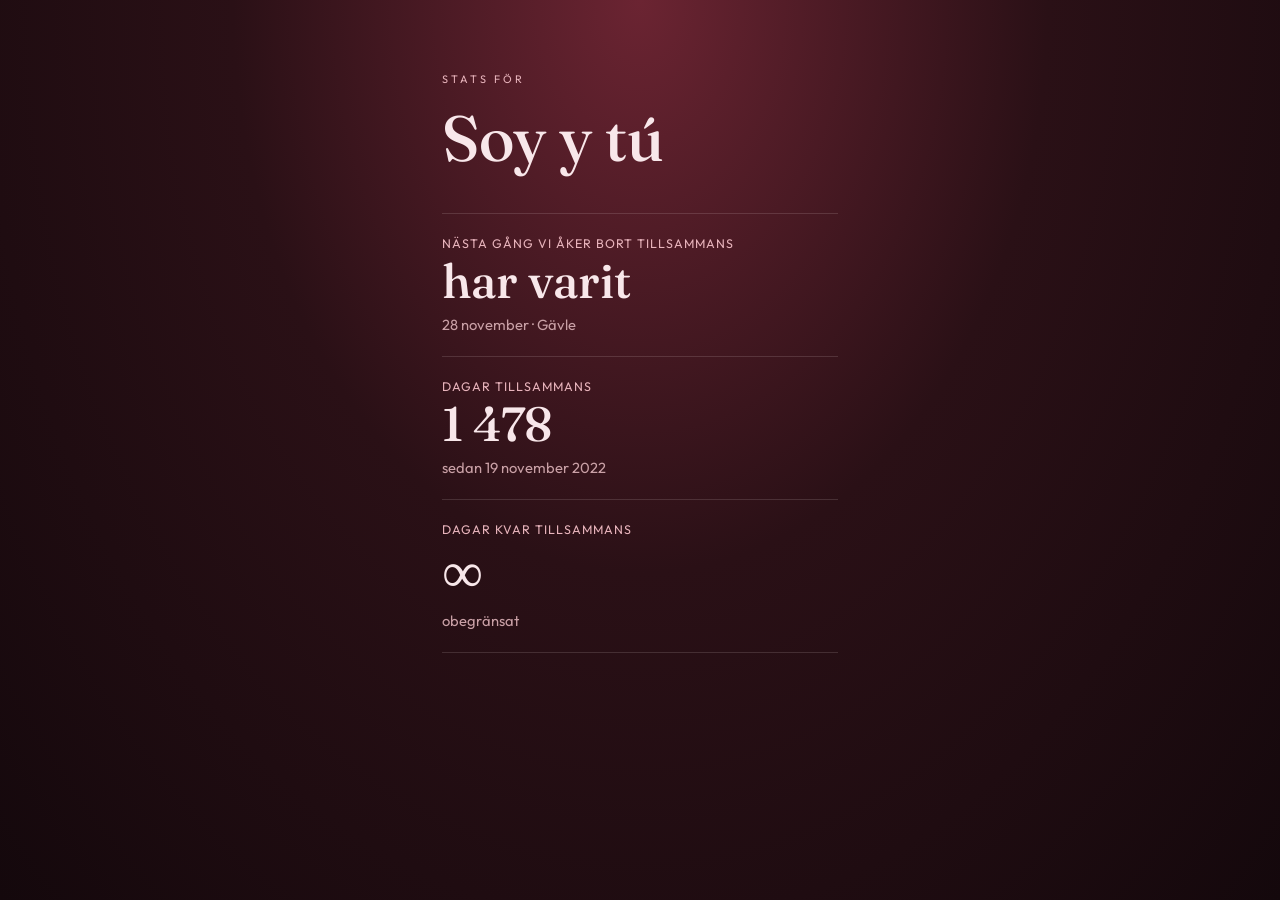
==== bby/index.html @ 7e7786ff "w" ====
<!DOCTYPE html>
<html lang="sv">
<head>
    <meta charset="UTF-8">
    <meta name="viewport" content="width=device-width, initial-scale=1">
    <meta name="robots" content="noindex,nofollow">
    <meta name="theme-color" content="#4a1520">
    <title>bby</title>
    <link rel="stylesheet" href="style.css">
</head>
<body>
    <main class="wrap">
        <p class="eyebrow">Stats för</p>
        <h1>Soy y tú</h1>

        <section class="card">
            <p class="label">Nästa gång vi åker bort tillsammans</p>
            <p id="trip" class="num">—</p>
            <p class="meta">28 november · Gävle</p>
        </section>
        
        <section class="card">
            <p class="label">Dagar tillsammans</p>
            <p id="together" class="num">—</p>
            <p class="meta">sedan 19 november 2022</p>
        </section>

        <section class="card">
            <p class="label">Dagar kvar tillsammans</p>
            <p class="num infinity">∞</p>
            <p class="meta">obegränsat</p>
        </section>

 
    </main>
    <script src="app.js"></script>
</body>
</html>
---- bby/style.css ----
@import url("https://fonts.googleapis.com/css2?family=Fraunces:opsz,wght@9..144,500;9..144,700&family=Outfit:wght@400;500&display=swap");

* { box-sizing: border-box; }

body {
    margin: 0;
    min-height: 100vh;
    font-family: Outfit, system-ui, sans-serif;
    background:
        radial-gradient(ellipse at top, #6b2432 0%, #2a1016 45%, #14080c 100%);
    color: #f8e7ea;
}

.wrap {
    max-width: 440px;
    margin: 0 auto;
    padding: 72px 22px 80px;
}

.eyebrow {
    letter-spacing: 0.28em;
    text-transform: uppercase;
    font-size: 0.68rem;
    color: #e8b4bc;
    margin: 0 0 12px;
}

h1 {
    font-family: Fraunces, Georgia, serif;
    font-size: 4rem;
    font-weight: 500;
    margin: 0 0 36px;
}

.card {
    padding: 22px 0;
    border-top: 1px solid rgba(248, 231, 234, 0.14);
}

.card:last-child { border-bottom: 1px solid rgba(248, 231, 234, 0.14); }

.label {
    margin: 0 0 6px;
    font-size: 0.78rem;
    letter-spacing: 0.08em;
    text-transform: uppercase;
    color: #e8b4bc;
}

.num {
    font-family: Fraunces, serif;
    font-size: 3rem;
    font-weight: 500;
    margin: 0;
    line-height: 1;
}

.num.infinity { font-size: 3.6rem; }

.meta {
    margin: 10px 0 0;
    color: #c9a0a6;
    font-size: 0.92rem;
}
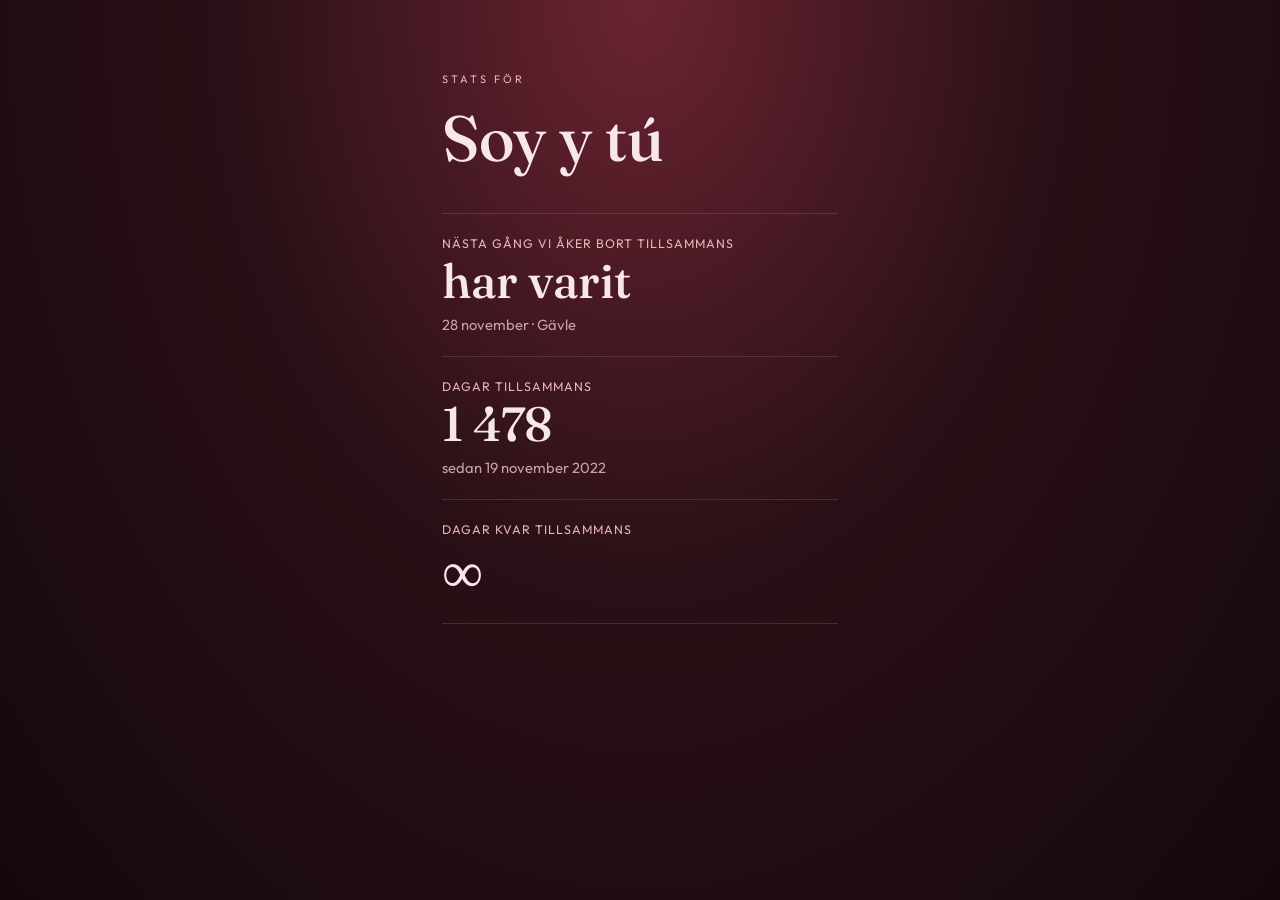
==== commit c4c47ca0: "Ny Chicago UI" ====
--- a/bby/index.html
+++ b/bby/index.html
@@ -28,7 +28,6 @@
         <section class="card">
             <p class="label">Dagar kvar tillsammans</p>
             <p class="num infinity">∞</p>
-            <p class="meta">obegränsat</p>
         </section>
 
  
